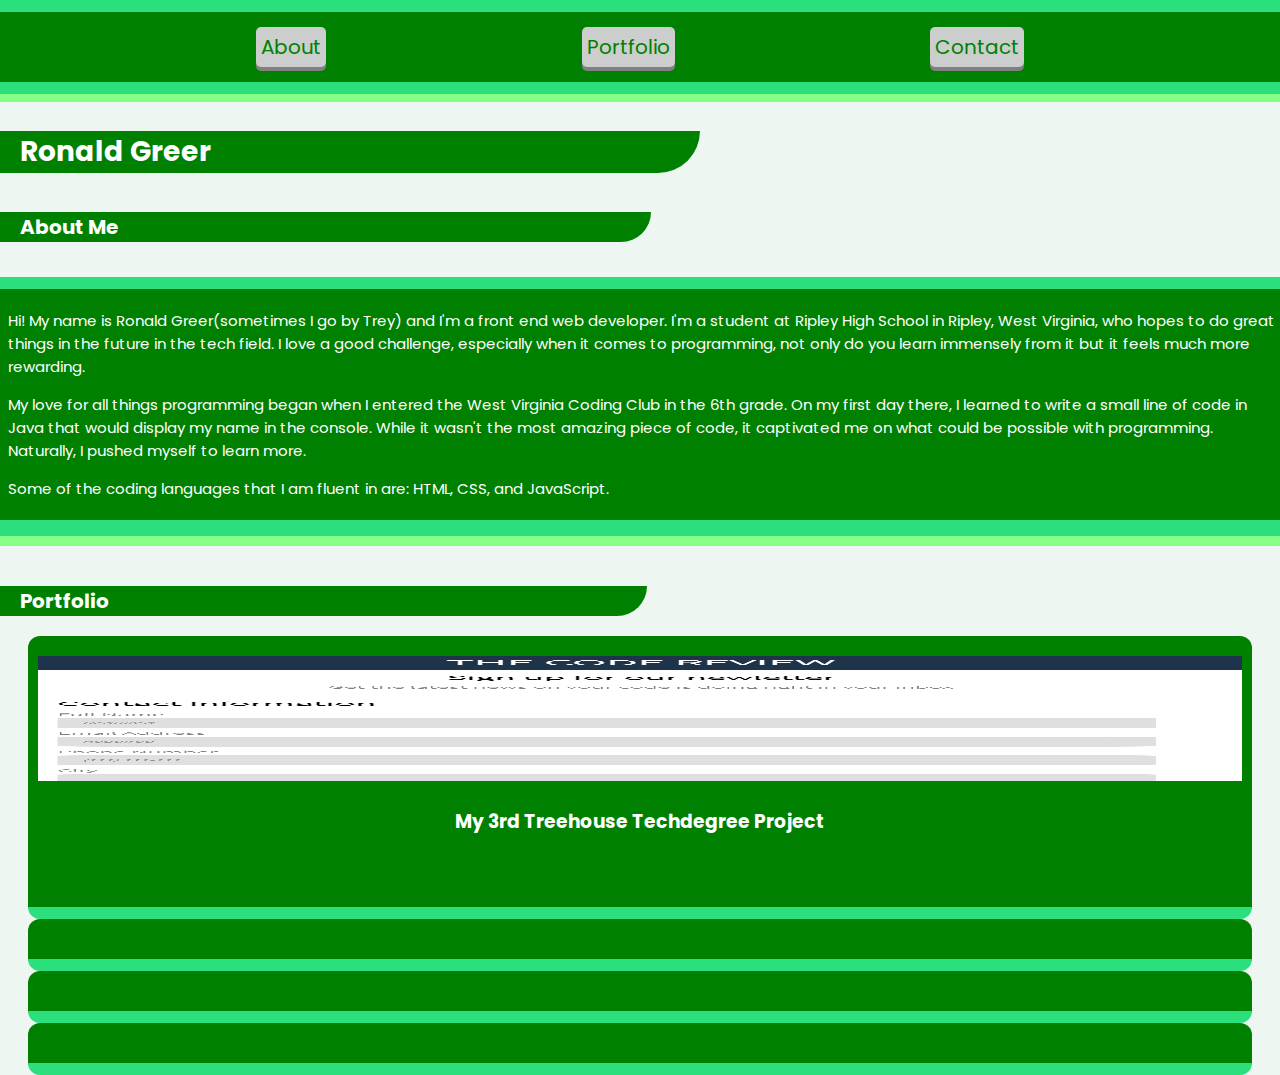
==== home.html @ cd3904c2 "fix" ====
<!DOCTYPE html>
<html>
  <head>
    <meta charset="utf-8">
    <meta name="viewport" content="width=device-width">
    <title>Portfolio</title>
    <link href="homecss.css" rel="stylesheet" type="text/css" />
    <link rel="preconnect" href="https://fonts.googleapis.com">
    <link rel="preconnect" href="https://fonts.gstatic.com" crossorigin>
    <link href="https://fonts.googleapis.com/css2?family=Nunito:wght@300&family=Poppins&display=swap" rel="stylesheet">
  </head>
  <body>

    <nav>
        <a class="navlink" href="#about">About</a>
        <a class="navlink" href="#portfolio">Portfolio</a>
        <a class="navlink" href="#contact">Contact</a>
    </nav>
    <hr class="navhr">

    <section id="about">
        <div class="stylewrapper">
        <h1 id="myname">Ronald Greer</h1>
        <div class="colorblock"></div>
        </div>
       <div class="abouttext">
        <div class="stylewrapper">
        <h3 id="abouthead">About Me</h3>
        <div class="colorblock"></div>
        </div>
        <div class="maintextcontent">
        <p id="aboutintrocontent">Hi! My name is Ronald Greer(sometimes I go by Trey) and I'm a front end web developer. I'm a student at Ripley High School in Ripley, West Virginia, who hopes to do great things in the future in the tech field. I love a good challenge, especially when it comes to programming, not only do you learn immensely from it but it feels much more rewarding.</p>
        <p id="aboutbegancontent">My love for all things programming began when I entered the West Virginia Coding Club in the 6th grade. On my first day there, I learned to write a small line of code in Java that would display my name in the console. While it wasn't the most amazing piece of code, it captivated me on what could be possible with programming. Naturally, I pushed myself to learn more.</p>
        <p id="aboutlangcontent">Some of the coding languages that I am fluent in are: HTML, CSS, and JavaScript.</p>
        </div>
       </div>
    </section>
    <hr class="abouthr">

    <section id="portfolio">
        <div class="stylewrapper">
        <h3 id="portfoliohead">Portfolio</h3>
        <div class="colorblock"></div>
        </div>
        <!--3 6 7 8  href="#about"-->
        <div class="portfoliocard" href="">
            <img class="portfolioimage" src="portfolioimages/Screen Shot 2021-12-30 at 3.51.02 PM.png">
            <h3 class="portfoliohead">My 3rd Treehouse Techdegree Project</h3>
            <p class="portfolioparagraph"></p>
        </div>

        <div class="portfoliocard" href=""></div>
        <div class="portfoliocard" href=""></div>
        <div class="portfoliocard" href=""></div>
    </section>

    <section id="contact">
        <!--links to social and info on how to contact-->
    </section>

    <!--back to top implement javascript to pop up if scrolls down?-->

    <script src="home.js"></script>
  </body>

</html>
---- homecss.css ----
body {
    margin: 0;
    background-color: #edf6f1;
    font-family: 'Poppins', sans-serif;
    display: grid;
    grid-template-areas: 
    "navsec"
    "navhr"
    "aboutsec"
    "abouthr"
    "portfoliosec"
    "contactsec";
}

/*nav*/

/*switch dark and light*/

nav {
    grid-area: navsec;
    background-color: green;
    display: flex;
    justify-content: space-evenly;
    padding-top: 15px;
    padding-bottom: 15px;
    border-bottom: solid 12px #2BDF7D;
    border-top: solid 12px #2BDF7D;
    margin-bottom: 0px;
}

.navlink {
    font-size: 20px;
    text-decoration: none;
    color: green;
    background-color: #cbcecc;
    padding: 5px;
    border-radius: 5px;
    box-shadow: 0 4px 0 grey;
    
}

.navlink:active {
    padding-top: 6px;
    padding-bottom: 4px;
    box-shadow: none;
}

.navhr {
    grid-area: navhr;
    height: 8px;
    width: 100%;
    border-width: 0;
    background-color: #86ff87;
    margin-top: 0px;
    margin-bottom: 10px;
}

/*about*/

#about {
    grid-area: aboutsec;
    border-bottom: solid 16px #2BDF7D;
}

.stylewrapper {
    display: grid;
    grid-template-areas: 
    "name block";
}

#myname {
    grid-area: name;
    padding-left: 20px;
    padding-right: 8px;
    background-color: green;
    color: #fff;
    font-size: 28px;
    border-bottom-right-radius: 45px;
}

.colorblock {
    grid-area: block;
    background-color: #edf6f1;
    padding-left: 100px;
}

#abouthead {
    grid-area: name;
    padding-left: 20px;
    padding-right: 4px;
    background-color: green;
    color: #fff;
    font-size: 20px;
    border-bottom-right-radius: 45px;
}

.maintextcontent {
    border-top: solid 12px #2BDF7D;
    background-color: green;
    margin-top: 15px;
    padding-left: 3px;
    padding-top: 5px;
    padding-right: 3px;
    padding-bottom: 5px;
}

#aboutintrocontent {
    text-align: left;
    color: #fff;
    font-size: 15px;
    margin-left: 5px;
}

#aboutbegancontent {
    text-align: left;
    color: #fff;
    font-size: 15px;
    margin-left: 5px;
}

#aboutlangcontent {
    text-align: left;
    color: #fff;
    font-size: 15px;
    margin-left: 5px;
}

.abouthr {
    grid-area: abouthr;
    height: 10px;
    width: 100%;
    border-width: 0;
    background-color: #86ff87;
    margin-top: 0px;
    margin-bottom: 20px;
}
/*portfolio*/

#portfolio {
    grid-area: portfoliosec;
}

#portfoliohead {
    grid-area: name;
    padding-left: 20px;
    padding-right: 4px;
    background-color: green;
    color: #fff;
    font-size: 20px;
    border-bottom-right-radius: 45px;
}

.portfoliocard {
    display: flex;
    justify-content: center;
    flex-direction: column;
    text-align: center;
    margin-left: 28px;
    margin-right: 28px;
    padding-left: 10px;
    padding-top: 20px;
    padding-right: 10px;
    padding-bottom: 20px;
    background-color: green;
    border-bottom: solid 12px #2BDF7D;
    border-radius: 12px;
}


.portfolioimage {
    height: 125px;
    width: 130;
    margin-bottom: 8px;
}

.portfoliohead{
    color: #fff;
}

.portfolioparagraph{
    color: #fff;
}

/*contact*/

#contact {
    grid-area: contactsec;
}
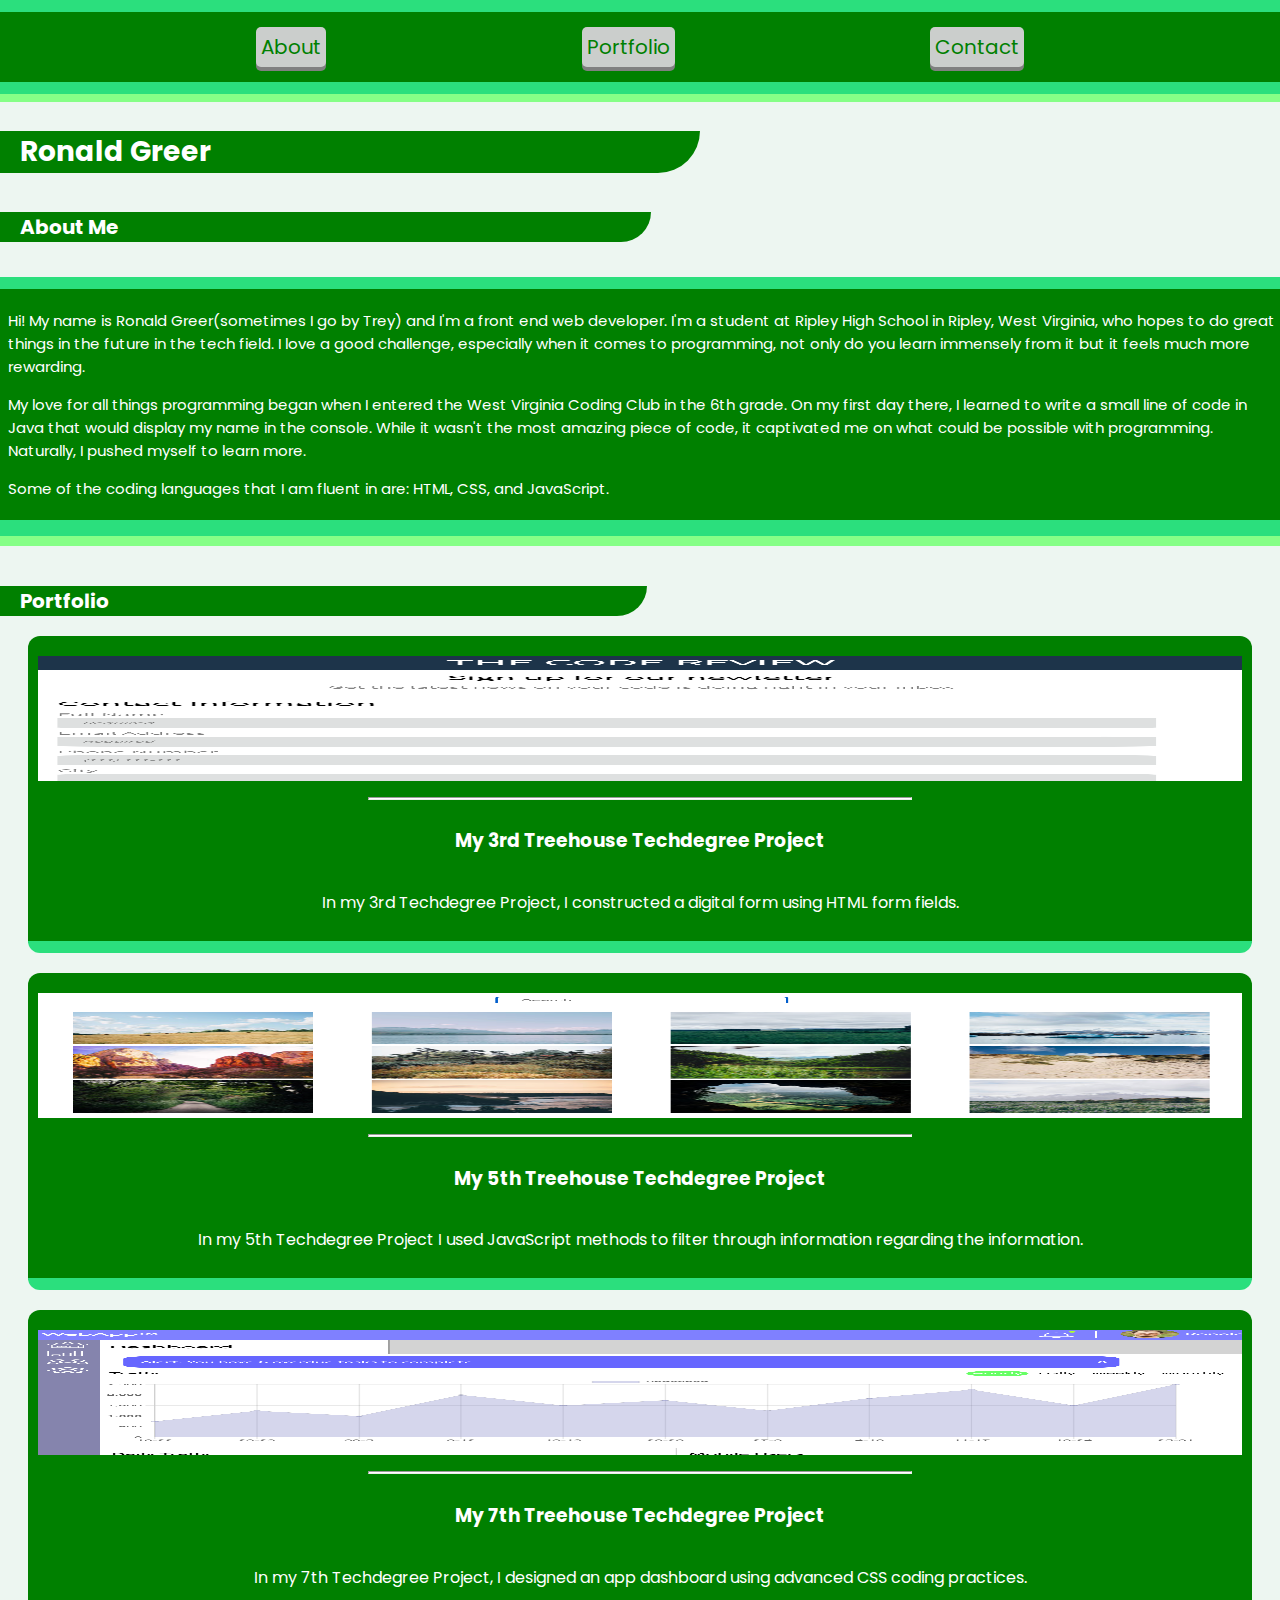
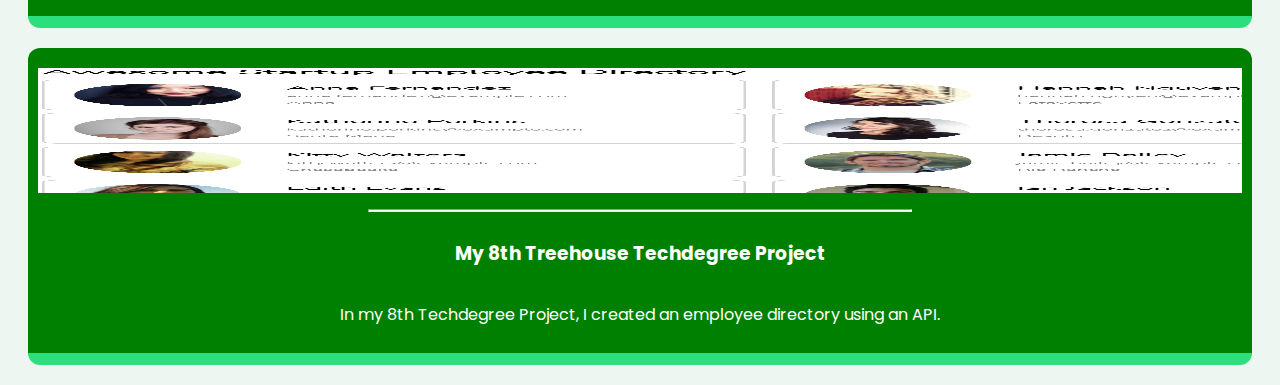
==== commit ff72b4d3: "cards almost finished" ====
--- a/home.html
+++ b/home.html
@@ -38,20 +38,40 @@
     <hr class="abouthr">
 
     <section id="portfolio">
+
         <div class="stylewrapper">
         <h3 id="portfoliohead">Portfolio</h3>
         <div class="colorblock"></div>
         </div>
+
         <!--3 6 7 8  href="#about"-->
         <div class="portfoliocard" href="">
             <img class="portfolioimage" src="portfolioimages/Screen Shot 2021-12-30 at 3.51.02 PM.png">
+            <hr class="phr">
             <h3 class="portfoliohead">My 3rd Treehouse Techdegree Project</h3>
-            <p class="portfolioparagraph"></p>
+            <p class="portfolioparagraph">In my 3rd Techdegree Project, I constructed a digital form using HTML form fields.</p>
         </div>
 
-        <div class="portfoliocard" href=""></div>
-        <div class="portfoliocard" href=""></div>
-        <div class="portfoliocard" href=""></div>
+        <div class="portfoliocard" href="">
+          <img class="portfolioimage" src="portfolioimages/Screen Shot 2021-12-30 at 3.53.37 PM.png">
+          <hr class="phr">
+          <h3 class="portfoliohead">My 5th Treehouse Techdegree Project</h3>
+          <p class="portfolioparagraph">In my 5th Techdegree Project I used JavaScript methods to filter through information regarding the information.</p>
+        </div>
+
+        <div class="portfoliocard" href="">
+          <img class="portfolioimage" src="portfolioimages/Screen Shot 2021-12-30 at 3.55.16 PM.png">
+          <hr class="phr">
+          <h3 class="portfoliohead">My 7th Treehouse Techdegree Project</h3>
+          <p class="portfolioparagraph">In my 7th Techdegree Project, I designed an app dashboard using advanced CSS coding practices.</p>
+        </div>
+
+        <div class="portfoliocard" href="">
+          <img class="portfolioimage" src="portfolioimages/Screen Shot 2021-12-30 at 3.56.10 PM.png">
+          <hr class="phr">
+          <h3 class="portfoliohead">My 8th Treehouse Techdegree Project</h3>
+          <p class="portfolioparagraph">In my 8th Techdegree Project, I created an employee directory using an API.</p>
+        </div>
     </section>
 
     <section id="contact">
--- a/homecss.css
+++ b/homecss.css
@@ -157,20 +157,26 @@
     text-align: center;
     margin-left: 28px;
     margin-right: 28px;
+    margin-bottom: 20px;
     padding-left: 10px;
     padding-top: 20px;
     padding-right: 10px;
-    padding-bottom: 20px;
+    padding-bottom: 10px;
     background-color: green;
     border-bottom: solid 12px #2BDF7D;
     border-radius: 12px;
 }
 
-
 .portfolioimage {
     height: 125px;
     width: 130;
     margin-bottom: 8px;
+}
+
+.phr {
+    height: 1px;
+    width: 45%;
+    background-color: #fff;
 }
 
 .portfoliohead{
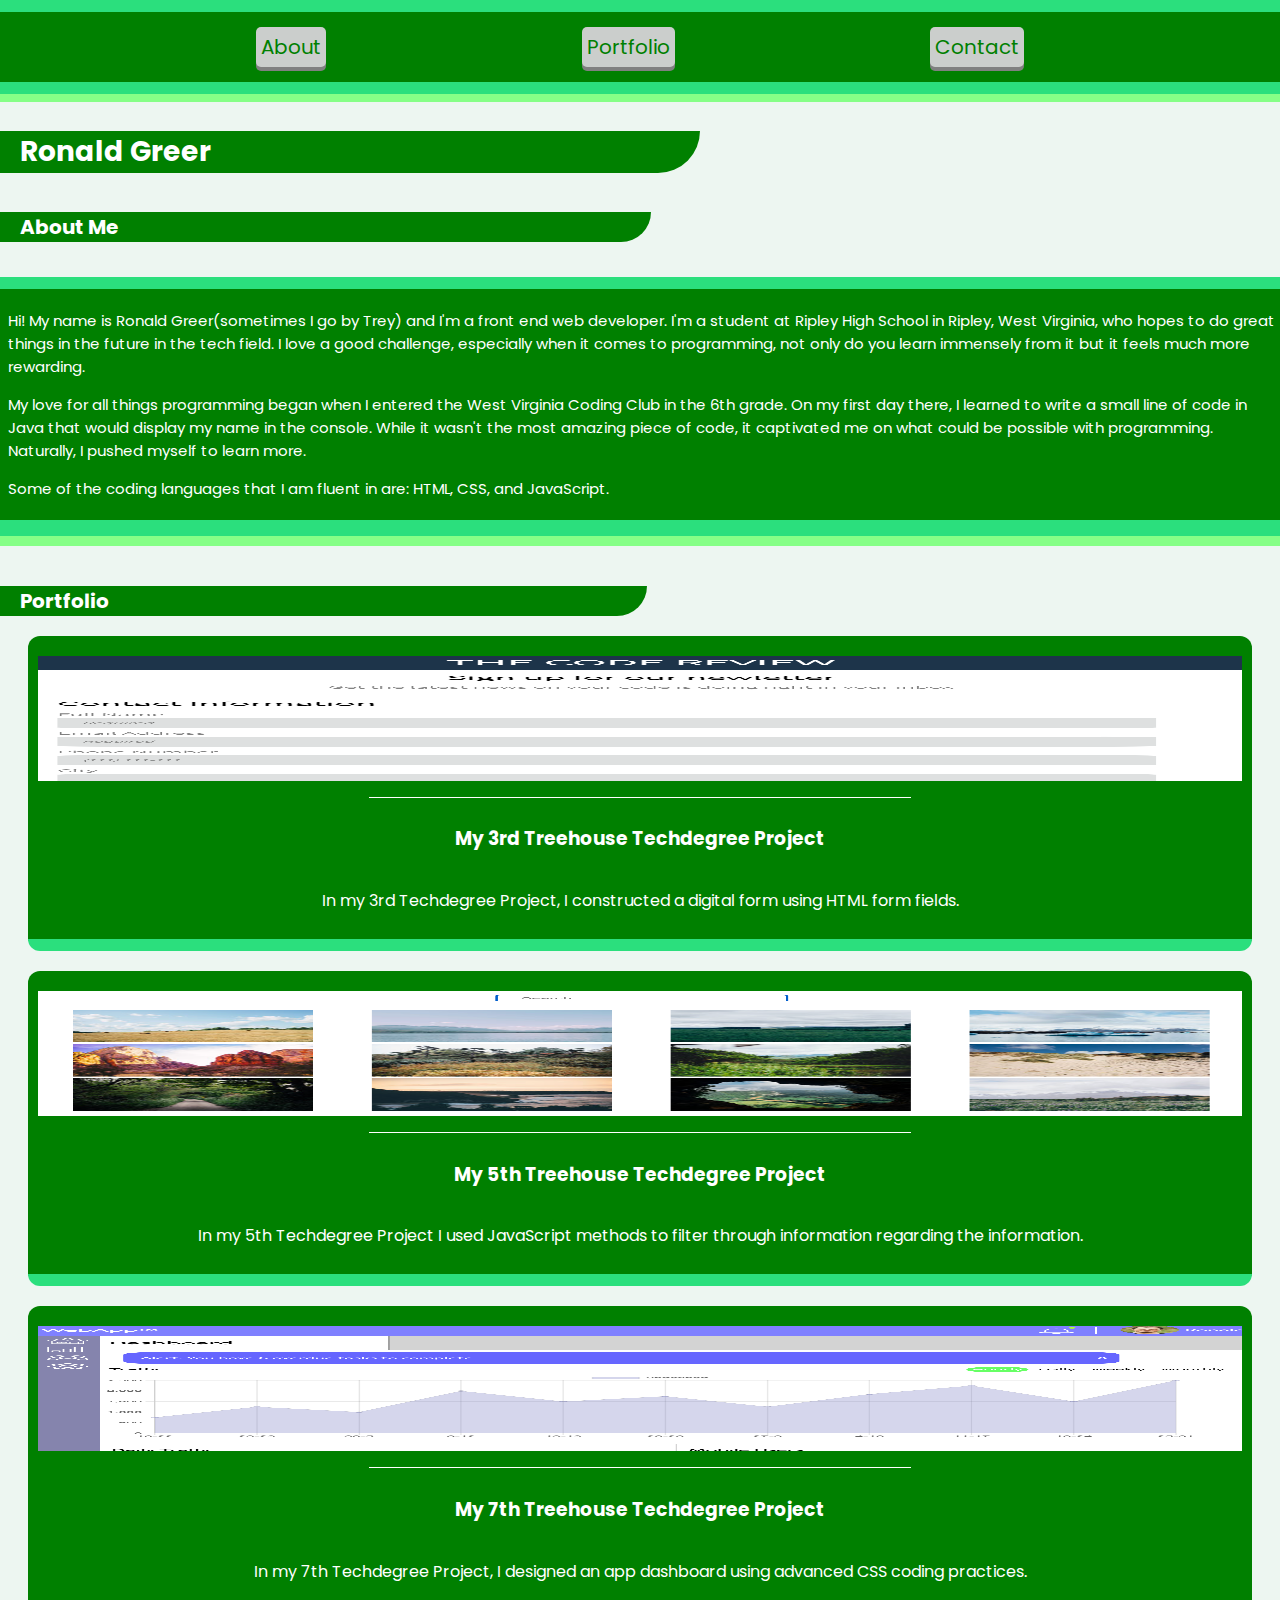
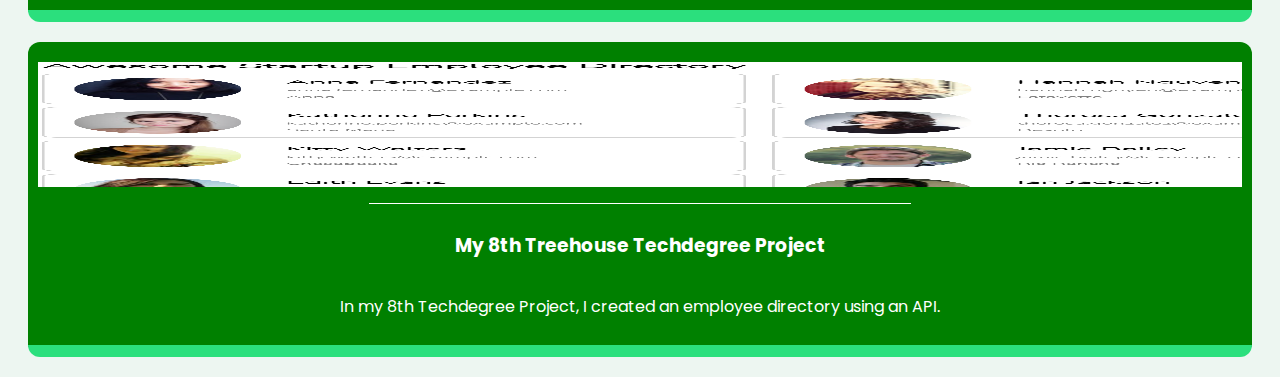
==== commit 50ff5783: "edits" ====
--- a/home.html
+++ b/home.html
@@ -45,12 +45,12 @@
         </div>
 
         <!--3 6 7 8  href="#about"-->
-        <div class="portfoliocard" href="">
+        <a class="portfoliocard" href="">
             <img class="portfolioimage" src="portfolioimages/Screen Shot 2021-12-30 at 3.51.02 PM.png">
             <hr class="phr">
             <h3 class="portfoliohead">My 3rd Treehouse Techdegree Project</h3>
             <p class="portfolioparagraph">In my 3rd Techdegree Project, I constructed a digital form using HTML form fields.</p>
-        </div>
+        </a>
 
         <div class="portfoliocard" href="">
           <img class="portfolioimage" src="portfolioimages/Screen Shot 2021-12-30 at 3.53.37 PM.png">
--- a/homecss.css
+++ b/homecss.css
@@ -154,6 +154,7 @@
     display: flex;
     justify-content: center;
     flex-direction: column;
+    text-decoration: none;
     text-align: center;
     margin-left: 28px;
     margin-right: 28px;
@@ -177,6 +178,7 @@
     height: 1px;
     width: 45%;
     background-color: #fff;
+    border: none;
 }
 
 .portfoliohead{
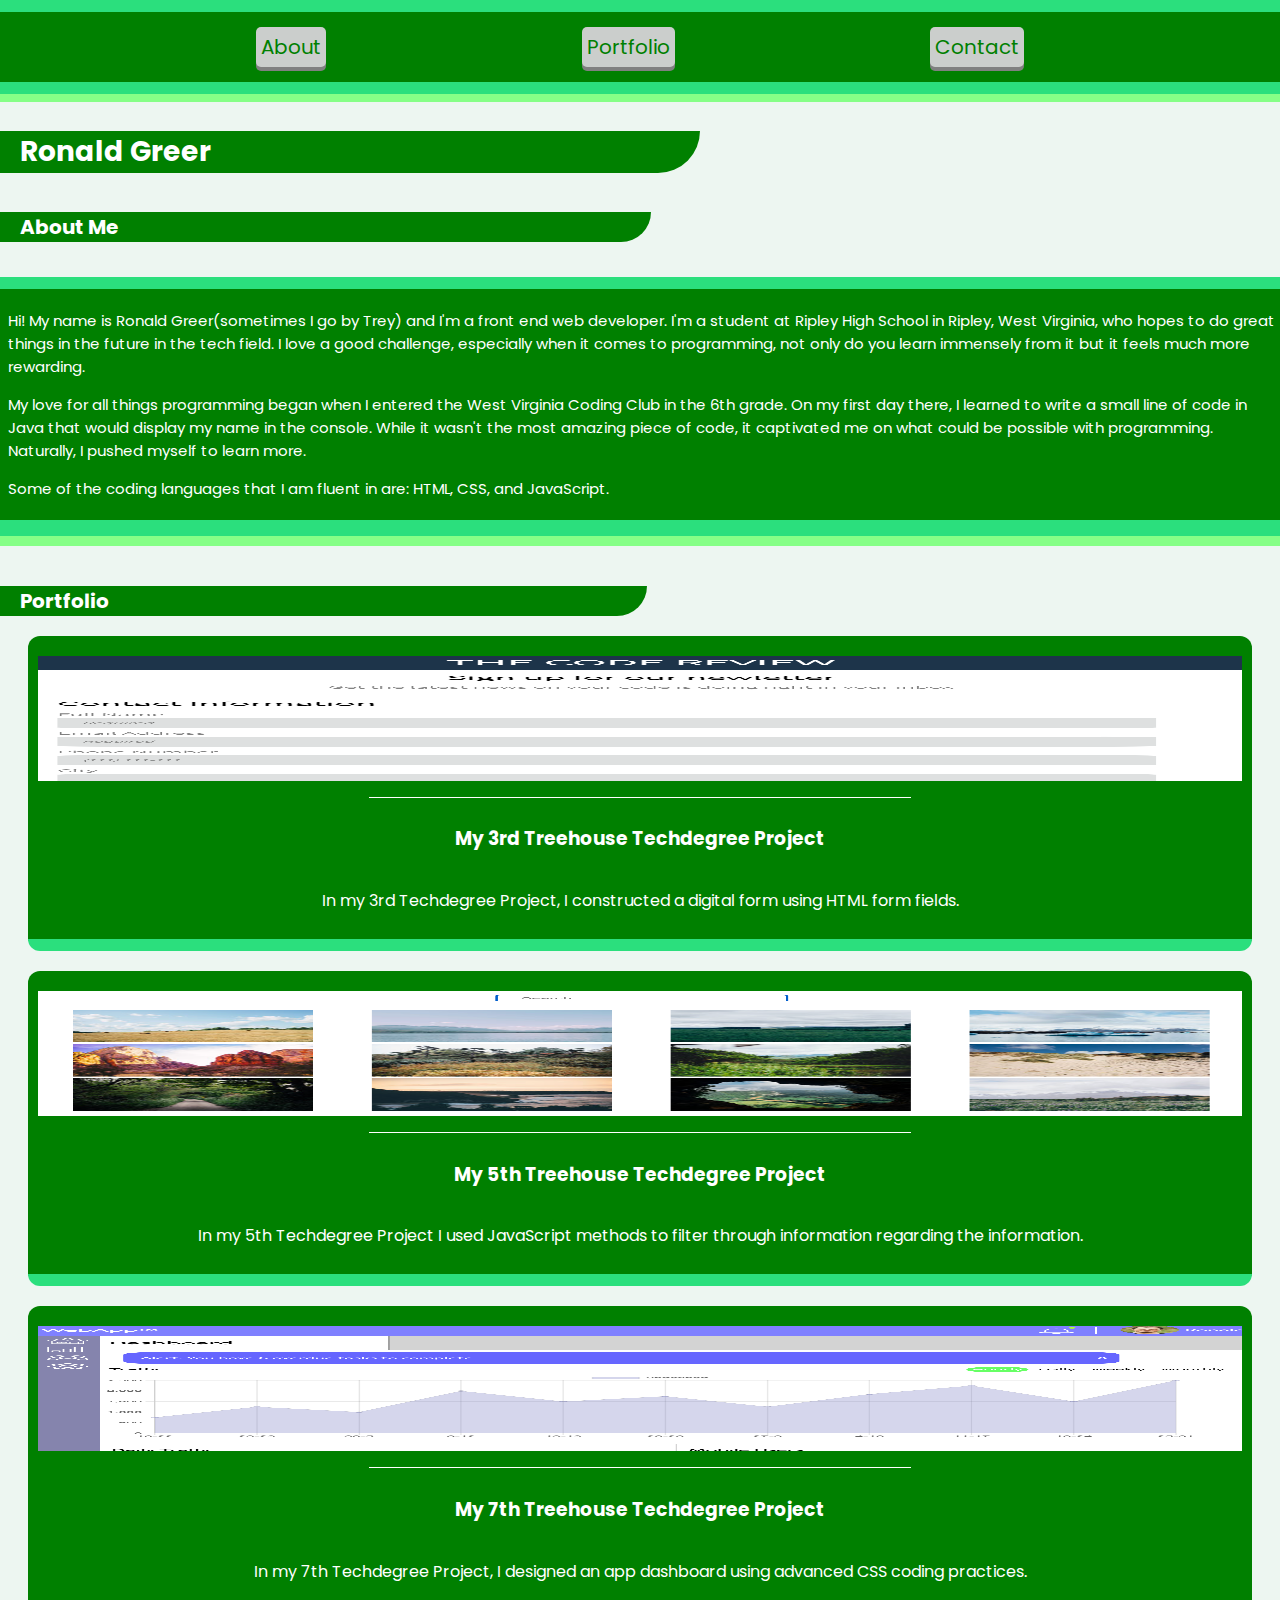
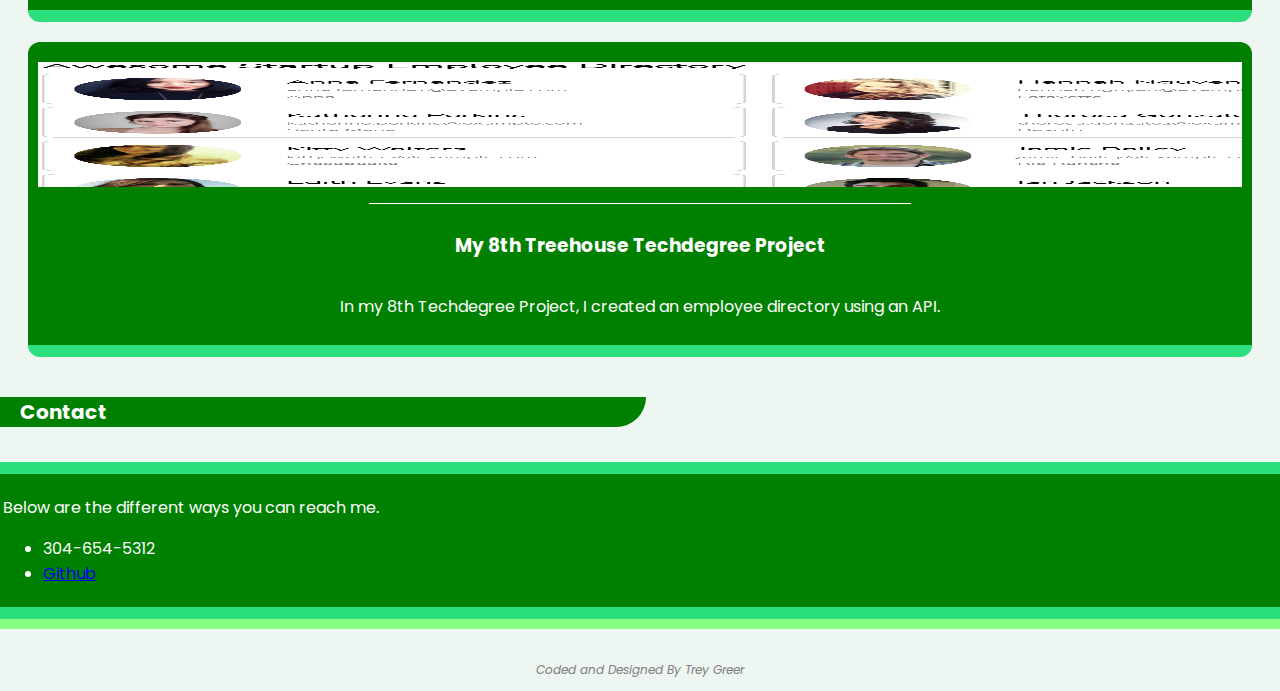
==== commit a7004434: "done with mobile" ====
--- a/home.html
+++ b/home.html
@@ -45,38 +45,53 @@
         </div>
 
         <!--3 6 7 8  href="#about"-->
-        <a class="portfoliocard" href="">
+        <a class="portfoliocard" href="file:///Users/treygreer/Desktop/Treehouse%20projects/Techdegree-project-3/index.html" target="_blank">
             <img class="portfolioimage" src="portfolioimages/Screen Shot 2021-12-30 at 3.51.02 PM.png">
             <hr class="phr">
             <h3 class="portfoliohead">My 3rd Treehouse Techdegree Project</h3>
             <p class="portfolioparagraph">In my 3rd Techdegree Project, I constructed a digital form using HTML form fields.</p>
         </a>
 
-        <div class="portfoliocard" href="">
+        <a class="portfoliocard" href="file:///Users/treygreer/Desktop/Treehouse%20projects/Techdegree-Project-5/index.html" target="_blank">
           <img class="portfolioimage" src="portfolioimages/Screen Shot 2021-12-30 at 3.53.37 PM.png">
           <hr class="phr">
           <h3 class="portfoliohead">My 5th Treehouse Techdegree Project</h3>
           <p class="portfolioparagraph">In my 5th Techdegree Project I used JavaScript methods to filter through information regarding the information.</p>
-        </div>
+        </a>
 
-        <div class="portfoliocard" href="">
+        <a class="portfoliocard" href="file:///Users/treygreer/Desktop/Treehouse%20projects/Techdegree-project-7-latest/index.html#settings" target="_blank">
           <img class="portfolioimage" src="portfolioimages/Screen Shot 2021-12-30 at 3.55.16 PM.png">
           <hr class="phr">
           <h3 class="portfoliohead">My 7th Treehouse Techdegree Project</h3>
           <p class="portfolioparagraph">In my 7th Techdegree Project, I designed an app dashboard using advanced CSS coding practices.</p>
-        </div>
+        </a>
 
-        <div class="portfoliocard" href="">
+        <a class="portfoliocard" href="file:///Users/treygreer/Desktop/Treehouse%20projects/Techdegree-project-8/index.html" target="_blank">
           <img class="portfolioimage" src="portfolioimages/Screen Shot 2021-12-30 at 3.56.10 PM.png">
           <hr class="phr">
           <h3 class="portfoliohead">My 8th Treehouse Techdegree Project</h3>
           <p class="portfolioparagraph">In my 8th Techdegree Project, I created an employee directory using an API.</p>
-        </div>
+        </a>
     </section>
 
     <section id="contact">
-        <!--links to social and info on how to contact-->
+      <div class="stylewrapper">
+      <h3 id="contacthead">Contact</h3>
+      <div class="colorblock"></div>
+      </div>
+      <div class="contactparagraph">
+      <p>Below are the different ways you can reach me.</p>
+      <ul>
+        <li>304-654-5312</li>
+        <li><a href="https://github.com/RonaldGreer">Github</a></li>
+      </ul>
+      </div>
     </section>
+    <hr id="contacthr">
+
+    <footer class="footer">
+      <p><em>Coded and Designed By Trey Greer</em></p>
+    </footer>
 
     <!--back to top implement javascript to pop up if scrolls down?-->
 
--- a/homecss.css
+++ b/homecss.css
@@ -9,7 +9,8 @@
     "aboutsec"
     "abouthr"
     "portfoliosec"
-    "contactsec";
+    "contactsec"
+    "contacthr";
 }
 
 /*nav*/
@@ -194,3 +195,41 @@
 #contact {
     grid-area: contactsec;
 }
+
+#contacthead {
+    padding-left: 20px;
+    padding-right: 4px;
+    background-color: green;
+    color: #fff;
+    font-size: 20px;
+    border-bottom-right-radius: 45px;
+}
+
+.contactparagraph {
+    border-top: solid 12px #2BDF7D;
+    border-bottom: solid 12px #2BDF7D;
+    background-color: green;
+    color: #fff;
+    margin-top: 15px;
+    padding-left: 3px;
+    padding-top: 5px;
+    padding-right: 3px;
+    padding-bottom: 5px;
+}
+
+#contacthr {
+    grid-area: contacthr;
+    height: 10px;
+    width: 100%;
+    border-width: 0;
+    background-color: #86ff87;
+    margin-top: 0px;
+    margin-bottom: 20px;
+}
+
+.footer {
+    display: flex;
+    justify-content: center;
+    color: grey;
+    font-size: 12px;
+}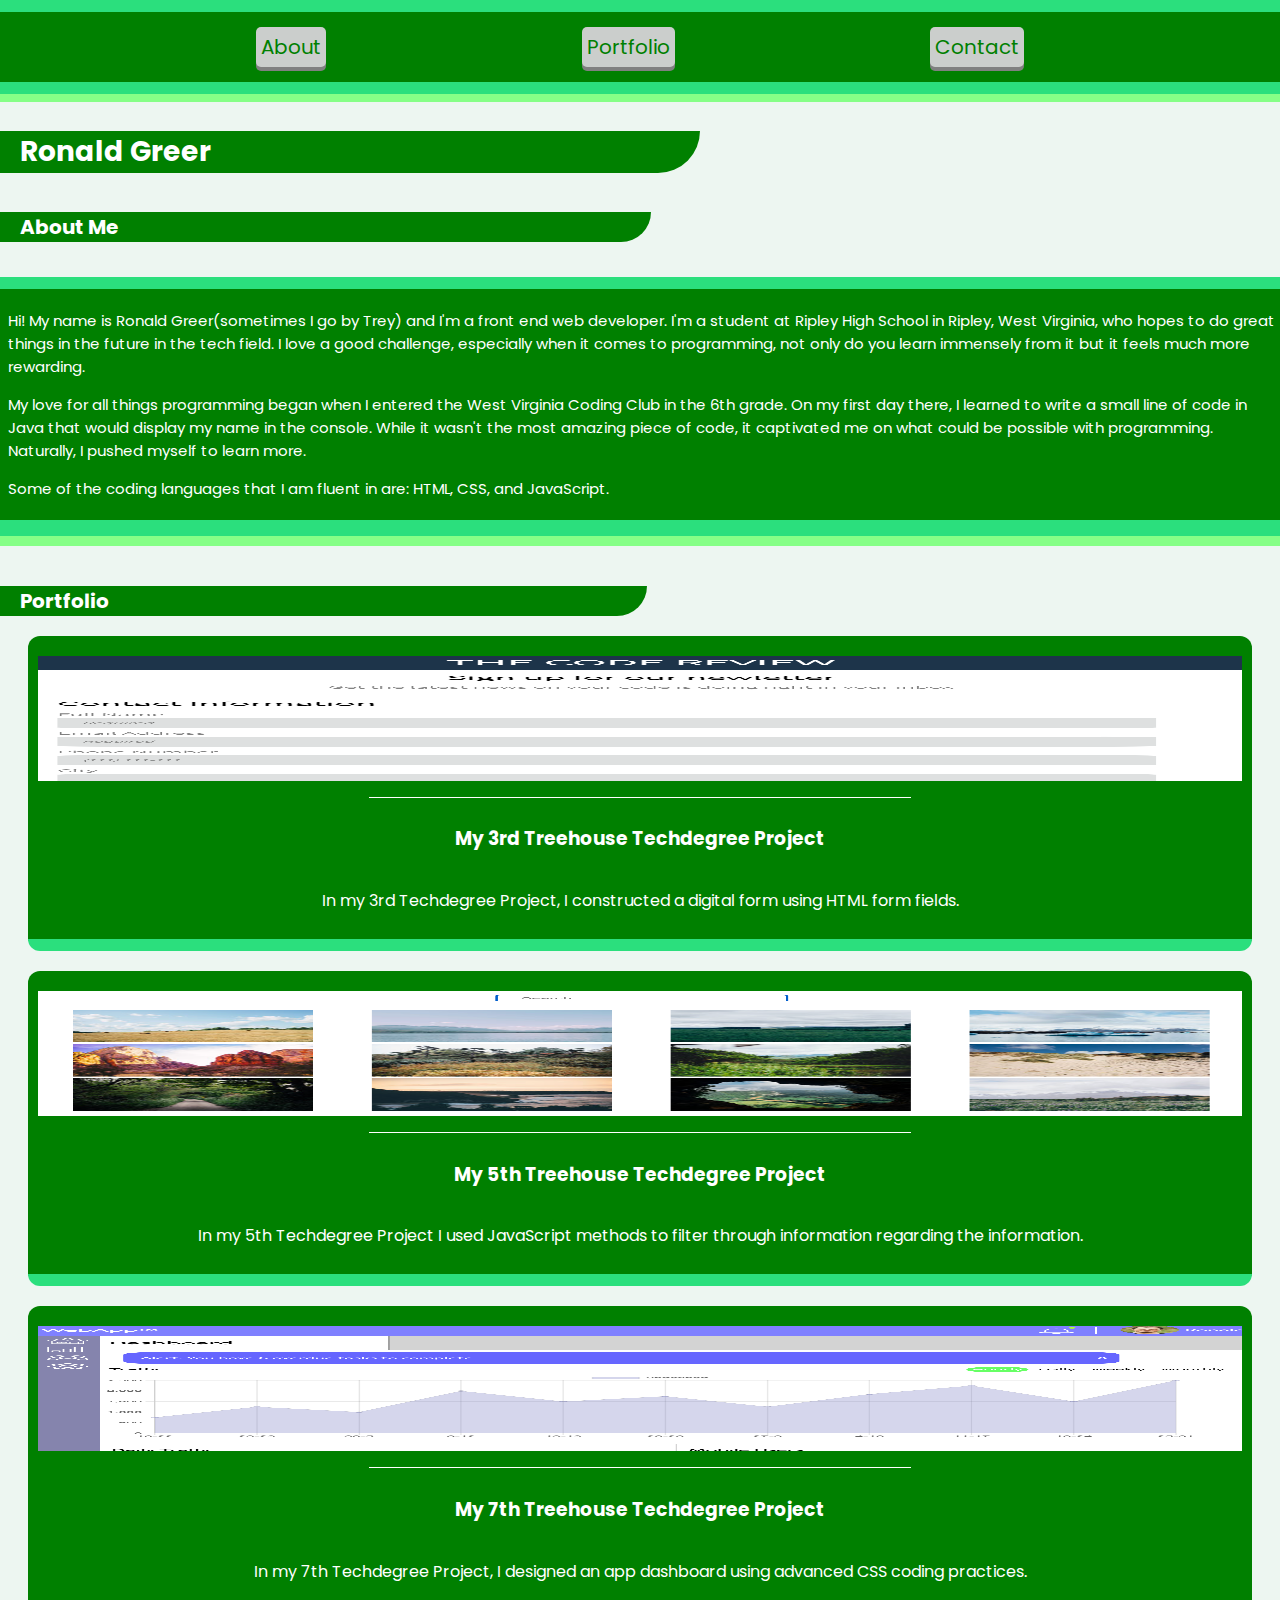
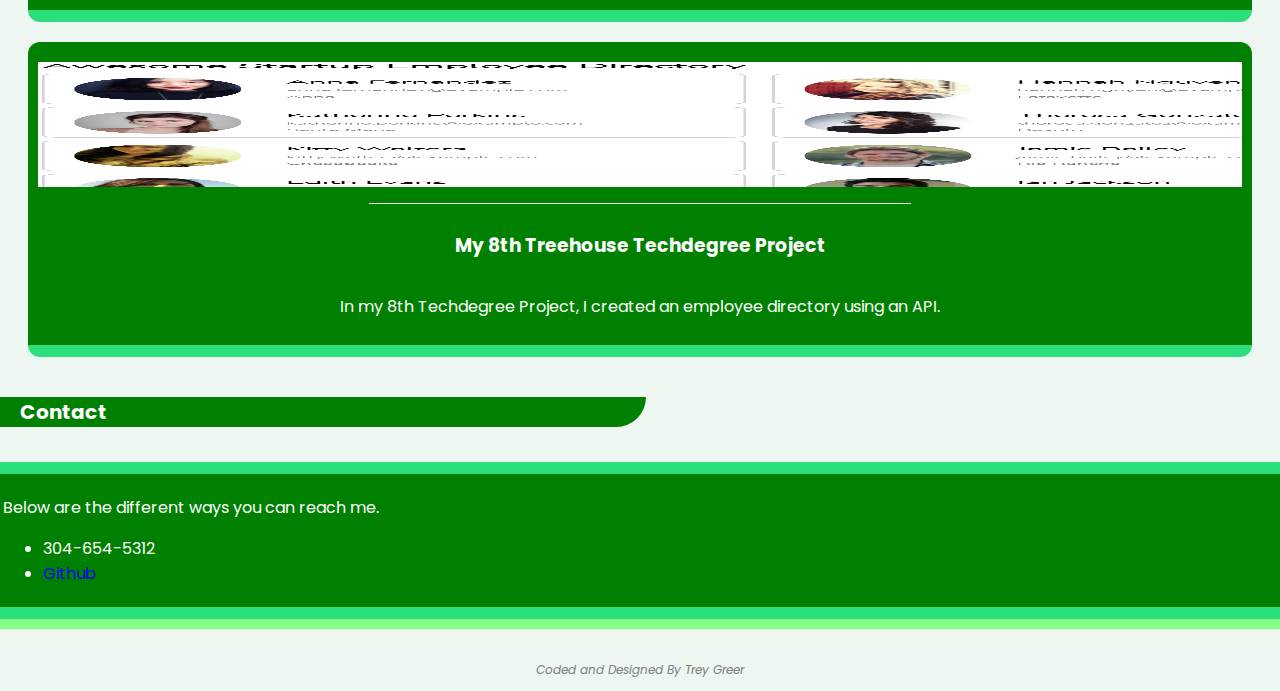
==== commit 98569c71: "touch up" ====
--- a/home.html
+++ b/home.html
@@ -83,7 +83,7 @@
       <p>Below are the different ways you can reach me.</p>
       <ul>
         <li>304-654-5312</li>
-        <li><a href="https://github.com/RonaldGreer">Github</a></li>
+        <li><a id="lasta" href="https://github.com/RonaldGreer">Github</a></li>
       </ul>
       </div>
     </section>
--- a/homecss.css
+++ b/homecss.css
@@ -232,4 +232,8 @@
     justify-content: center;
     color: grey;
     font-size: 12px;
+}
+
+#lasta {
+    text-decoration: none;
 }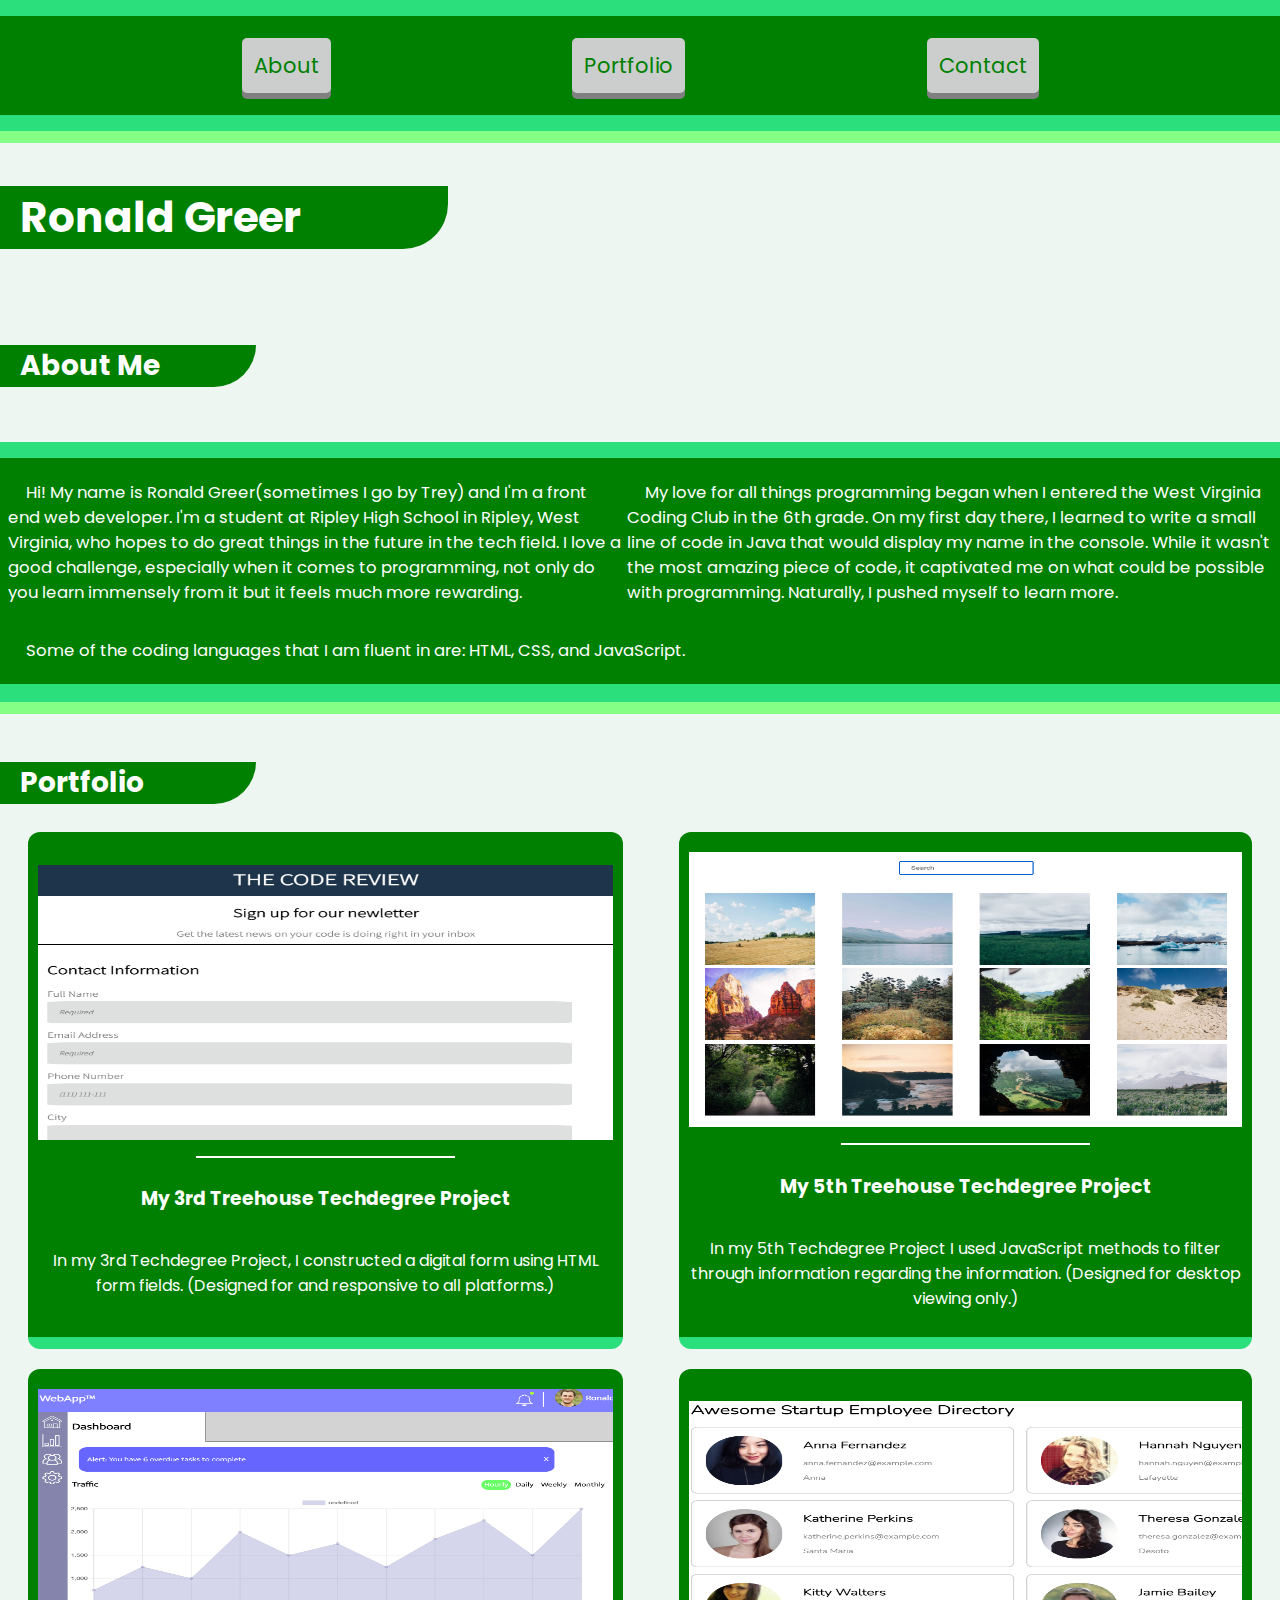
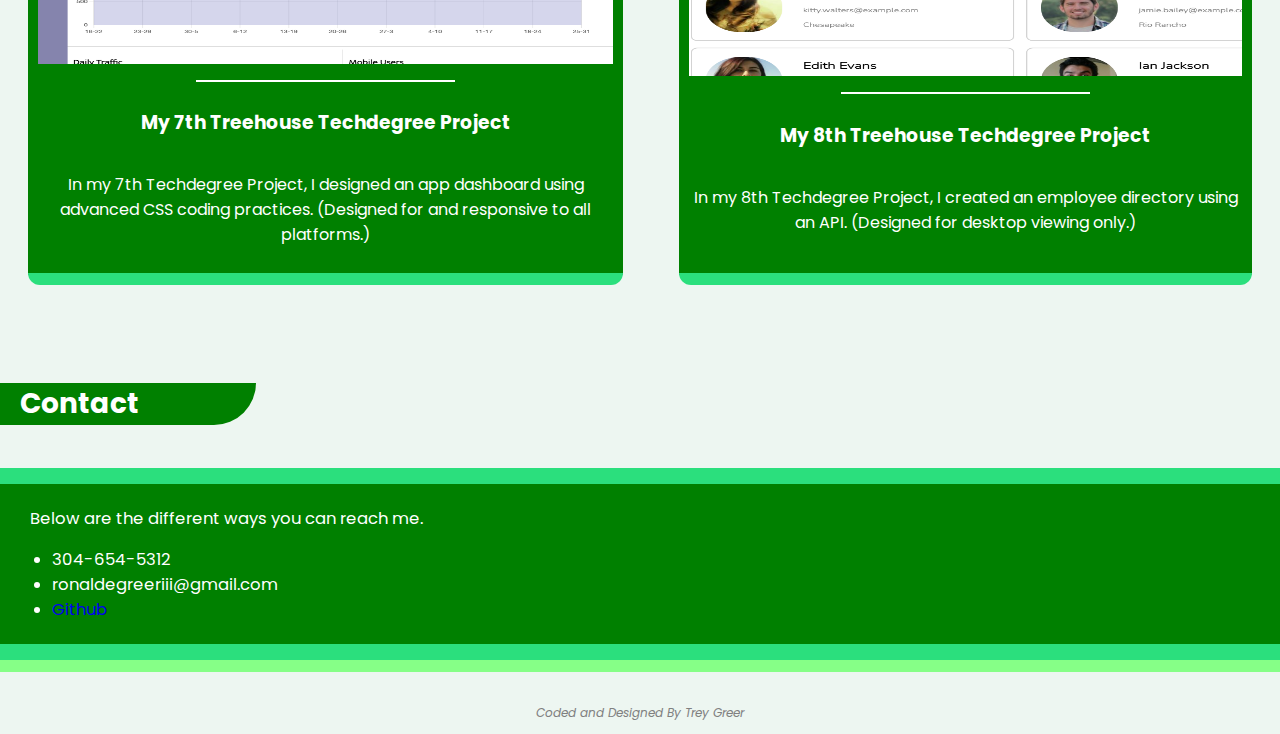
==== commit 86f6e991: "just about done" ====
--- a/home.html
+++ b/home.html
@@ -11,7 +11,7 @@
   </head>
   <body>
 
-    <nav>
+    <nav id="top">
         <a class="navlink" href="#about">About</a>
         <a class="navlink" href="#portfolio">Portfolio</a>
         <a class="navlink" href="#contact">Contact</a>
@@ -24,13 +24,15 @@
         <div class="colorblock"></div>
         </div>
        <div class="abouttext">
-        <div class="stylewrapper">
+        <div id="newblock" class="stylewrapper">
         <h3 id="abouthead">About Me</h3>
         <div class="colorblock"></div>
         </div>
         <div class="maintextcontent">
+        <div class="bigps">
         <p id="aboutintrocontent">Hi! My name is Ronald Greer(sometimes I go by Trey) and I'm a front end web developer. I'm a student at Ripley High School in Ripley, West Virginia, who hopes to do great things in the future in the tech field. I love a good challenge, especially when it comes to programming, not only do you learn immensely from it but it feels much more rewarding.</p>
         <p id="aboutbegancontent">My love for all things programming began when I entered the West Virginia Coding Club in the 6th grade. On my first day there, I learned to write a small line of code in Java that would display my name in the console. While it wasn't the most amazing piece of code, it captivated me on what could be possible with programming. Naturally, I pushed myself to learn more.</p>
+        </div>
         <p id="aboutlangcontent">Some of the coding languages that I am fluent in are: HTML, CSS, and JavaScript.</p>
         </div>
        </div>
@@ -39,50 +41,52 @@
 
     <section id="portfolio">
 
-        <div class="stylewrapper">
+        <div id="newblock" class="stylewrapper">
         <h3 id="portfoliohead">Portfolio</h3>
         <div class="colorblock"></div>
         </div>
 
-        <!--3 6 7 8  href="#about"-->
-        <a class="portfoliocard" href="file:///Users/treygreer/Desktop/Treehouse%20projects/Techdegree-project-3/index.html" target="_blank">
+        <div class="cardgrid">
+        <a id= "third" class="portfoliocard" href="file:///Users/treygreer/Desktop/Treehouse%20projects/Techdegree-project-3/index.html" target="_blank">
             <img class="portfolioimage" src="portfolioimages/Screen Shot 2021-12-30 at 3.51.02 PM.png">
             <hr class="phr">
             <h3 class="portfoliohead">My 3rd Treehouse Techdegree Project</h3>
-            <p class="portfolioparagraph">In my 3rd Techdegree Project, I constructed a digital form using HTML form fields.</p>
+            <p class="portfolioparagraph">In my 3rd Techdegree Project, I constructed a digital form using HTML form fields. (Designed for and responsive to all platforms.)</p>
         </a>
 
-        <a class="portfoliocard" href="file:///Users/treygreer/Desktop/Treehouse%20projects/Techdegree-Project-5/index.html" target="_blank">
+        <a id="fifth" class="portfoliocard" href="file:///Users/treygreer/Desktop/Treehouse%20projects/Techdegree-Project-5/index.html" target="_blank">
           <img class="portfolioimage" src="portfolioimages/Screen Shot 2021-12-30 at 3.53.37 PM.png">
           <hr class="phr">
           <h3 class="portfoliohead">My 5th Treehouse Techdegree Project</h3>
-          <p class="portfolioparagraph">In my 5th Techdegree Project I used JavaScript methods to filter through information regarding the information.</p>
+          <p class="portfolioparagraph">In my 5th Techdegree Project I used JavaScript methods to filter through information regarding the information. (Designed for desktop viewing only.)</p>
         </a>
 
-        <a class="portfoliocard" href="file:///Users/treygreer/Desktop/Treehouse%20projects/Techdegree-project-7-latest/index.html#settings" target="_blank">
+        <a id="seventh" class="portfoliocard" href="file:///Users/treygreer/Desktop/Treehouse%20projects/Techdegree-project-7-latest/index.html#settings" target="_blank">
           <img class="portfolioimage" src="portfolioimages/Screen Shot 2021-12-30 at 3.55.16 PM.png">
           <hr class="phr">
           <h3 class="portfoliohead">My 7th Treehouse Techdegree Project</h3>
-          <p class="portfolioparagraph">In my 7th Techdegree Project, I designed an app dashboard using advanced CSS coding practices.</p>
+          <p class="portfolioparagraph">In my 7th Techdegree Project, I designed an app dashboard using advanced CSS coding practices. (Designed for and responsive to all platforms.)</p>
         </a>
 
-        <a class="portfoliocard" href="file:///Users/treygreer/Desktop/Treehouse%20projects/Techdegree-project-8/index.html" target="_blank">
+        <a id="eighth" class="portfoliocard" href="file:///Users/treygreer/Desktop/Treehouse%20projects/Techdegree-project-8/index.html" target="_blank">
           <img class="portfolioimage" src="portfolioimages/Screen Shot 2021-12-30 at 3.56.10 PM.png">
           <hr class="phr">
           <h3 class="portfoliohead">My 8th Treehouse Techdegree Project</h3>
-          <p class="portfolioparagraph">In my 8th Techdegree Project, I created an employee directory using an API.</p>
+          <p class="portfolioparagraph">In my 8th Techdegree Project, I created an employee directory using an API. (Designed for desktop viewing only.)</p>
         </a>
+      </div>
     </section>
 
     <section id="contact">
-      <div class="stylewrapper">
+      <div id="newblock" class="stylewrapper">
       <h3 id="contacthead">Contact</h3>
       <div class="colorblock"></div>
       </div>
       <div class="contactparagraph">
-      <p>Below are the different ways you can reach me.</p>
+      <p class="contactpara">Below are the different ways you can reach me.</p>
       <ul>
         <li>304-654-5312</li>
+        <li>ronaldegreeriii@gmail.com</li>
         <li><a id="lasta" href="https://github.com/RonaldGreer">Github</a></li>
       </ul>
       </div>
@@ -93,7 +97,7 @@
       <p><em>Coded and Designed By Trey Greer</em></p>
     </footer>
 
-    <!--back to top implement javascript to pop up if scrolls down?-->
+    <a href="#top" id="backtopbutton">Back To Top</a>
 
     <script src="home.js"></script>
   </body>
--- a/homecss.css
+++ b/homecss.css
@@ -103,6 +103,7 @@
     padding-top: 5px;
     padding-right: 3px;
     padding-bottom: 5px;
+    text-indent: 18px;
 }
 
 #aboutintrocontent {
@@ -211,7 +212,7 @@
     background-color: green;
     color: #fff;
     margin-top: 15px;
-    padding-left: 3px;
+    padding-left: 12px;
     padding-top: 5px;
     padding-right: 3px;
     padding-bottom: 5px;
@@ -227,6 +228,10 @@
     margin-bottom: 20px;
 }
 
+.contactpara {
+    text-indent: 18px;
+}
+
 .footer {
     display: flex;
     justify-content: center;
@@ -236,4 +241,320 @@
 
 #lasta {
     text-decoration: none;
-}+}
+
+/*button javascript*/
+
+#backtopbutton {
+    position: fixed;
+    display: none;
+    margin-top: 42rem;
+    margin-left: 7rem;
+    background-color: lightgreen;
+    border: none;
+    color: #fff;
+    text-decoration: none;
+    border-radius: 25px;
+    padding: 6px;
+}
+
+#backtopbutton:hover {
+    background-color: lightgrey;
+}
+
+@media (min-width: 1024px) {
+    nav {
+        grid-area: navsec;
+        background-color: green;
+        display: flex;
+        justify-content: space-evenly;
+        padding-top: 22px;
+        padding-bottom: 22px;
+        border-bottom: solid 16px #2BDF7D;
+        border-top: solid 16px #2BDF7D;
+        margin-bottom: 0px;
+    }
+
+    .navlink {
+        font-size: 21px;
+        text-decoration: none;
+        color: green;
+        background-color: #cbcecc;
+        padding: 12px;
+        border-radius: 5px;
+        box-shadow: 0 6px 0 grey;
+        
+    }
+
+    .navlink:hover {
+        background-color: darkgrey;
+        color: #fff;
+        box-shadow: 0 6px 0 grey;
+    }
+    
+    .navlink:active {
+        padding-top: 9px;
+        padding-bottom: 4px;
+        box-shadow: none;
+    }
+    
+    .navhr {
+        grid-area: navhr;
+        height: 12px;
+        width: 100%;
+        border-width: 0;
+        background-color: #86ff87;
+        margin-top: 0px;
+        margin-bottom: 15px;
+    }
+
+    /*about*/
+
+    #about {
+        grid-area: aboutsec;
+        border-bottom: solid 18px #2BDF7D;
+    }
+
+    .stylewrapper {
+        display: grid;
+        grid-template-columns: 35% 65%;
+        grid-template-areas: 
+        "name block";
+    }
+
+    #myname {
+        grid-area: name;
+        padding-left: 20px;
+        padding-right: 2px;
+        background-color: green;
+        color: #fff;
+        font-size: 42px;
+        border-bottom-right-radius: 45px;
+    }
+
+    .colorblock {
+        grid-area: block;
+        background-color: #edf6f1;
+        /*padding-left: 100px;*/
+    }
+
+    #abouthead {
+        grid-area: name;
+        padding-left: 20px;
+        padding-right: 4px;
+        background-color: green;
+        color: #fff;
+        font-size: 28px;
+        border-bottom-right-radius: 45px;
+        margin-bottom: 40px;
+    }
+
+    #newblock {
+        grid-template-columns: 20% 80%;
+    }
+
+    .abouttext {
+        margin-top: 40px;
+    }
+
+    .maintextcontent {
+        border-top: solid 16px #2BDF7D;
+        background-color: green;
+        margin-top: 15px;
+        padding-left: 3px;
+        padding-top: 5px;
+        padding-right: 3px;
+        padding-bottom: 5px;
+    }
+
+    .bigps {
+        display: flex;
+        text-indent: 18px;
+    }
+
+    #aboutintrocontent {
+        text-align: left;
+        color: #fff;
+        font-size: 16.5px;
+        margin-left: 5px;
+    }
+
+    #aboutbegancontent {
+        text-align: left;
+        color: #fff;
+        font-size: 16.5px;
+        margin-left: 5px;
+    }
+
+    #aboutlangcontent {
+        text-align: left;
+        color: #fff;
+        font-size: 16.5px;
+        margin-left: 5px;
+    }
+
+    .abouthr {
+        grid-area: abouthr;
+        height: 12px;
+        width: 100%;
+        border-width: 0;
+        background-color: #86ff87;
+        margin-top: 0px;
+        margin-bottom: 20px;
+    }
+
+    /*portfolio*/
+
+   /* #portfolio {
+
+    }*/
+
+    .cardgrid {
+        display: grid;
+        grid-template-areas: 
+        "three five"
+        "seven eight";
+        grid-area: portfoliosec;
+    }
+
+    #third {
+        grid-area: three;
+    }
+
+    #fifth {
+        grid-area: five;
+    }
+
+    #seventh {
+        grid-area: seven;
+    }
+
+    #eighth {
+        grid-area: eight;
+    }
+    
+    #portfoliohead {
+        grid-area: name;
+        padding-left: 20px;
+        padding-right: 4px;
+        background-color: green;
+        color: #fff;
+        font-size: 28px;
+        border-bottom-right-radius: 45px;
+    }
+    
+    .portfoliocard {
+        display: flex;
+        justify-content: center;
+        flex-direction: column;
+        text-decoration: none;
+        text-align: center;
+        margin-left: 28px;
+        margin-right: 28px;
+        margin-bottom: 20px;
+        padding-left: 10px;
+        padding-top: 20px;
+        padding-right: 10px;
+        padding-bottom: 10px;
+        background-color: green;
+        border-bottom: solid 12px #2BDF7D;
+        border-radius: 12px;
+    }
+    
+    .portfolioimage {
+        height: 275px;
+        width: 100;
+        margin-bottom: 8px;
+    }
+    
+    .phr {
+        height: 2px;
+        width: 45%;
+        background-color: #fff;
+        border: none;
+    }
+    
+    .portfoliohead{
+        color: #fff;
+    }
+    
+    .portfolioparagraph{
+        color: #fff;
+    }
+
+    /*contact*/
+
+
+    #contact {
+        margin-top: 50px;
+        grid-area: contactsec;
+    }
+
+    #contacthead {
+        padding-left: 20px;
+        padding-right: 4px;
+        background-color: green;
+        color: #fff;
+        font-size: 28px;
+        border-bottom-right-radius: 45px;
+    }
+
+    .contactparagraph {
+        border-top: solid 16px #2BDF7D;
+        border-bottom: solid 16px #2BDF7D;
+        background-color: green;
+        color: #fff;
+        margin-top: 15px;
+        padding-left: 12px;
+        padding-top: 5px;
+        padding-right: 3px;
+        padding-bottom: 5px;
+        font-size: 16.5px;
+    }
+
+    #contacthr {
+        grid-area: contacthr;
+        height: 12px;
+        width: 100%;
+        border-width: 0;
+        background-color: #86ff87;
+        margin-top: 0px;
+        margin-bottom: 20px;
+    }
+
+    .contactpara {
+        text-indent: 18px;
+    }
+
+    .footer {
+        display: flex;
+        justify-content: center;
+        color: grey;
+        font-size: 12px;
+    }
+
+    #lasta {
+        text-decoration: none;
+    }
+
+    /*button javascript*/
+
+    #backtopbutton {
+        position: fixed;
+        display: none;
+        margin-top: 42rem;
+        margin-left: 30.5rem;
+        background-color: lightgreen;
+        border: none;
+        color: #fff;
+        text-decoration: none;
+        border-radius: 25px;
+        padding: 6px;
+    }
+
+    #backtopbutton:hover {
+        background-color: lightgrey;
+    }
+}
+
+    /*adjust padding on headings depending on screensizes*/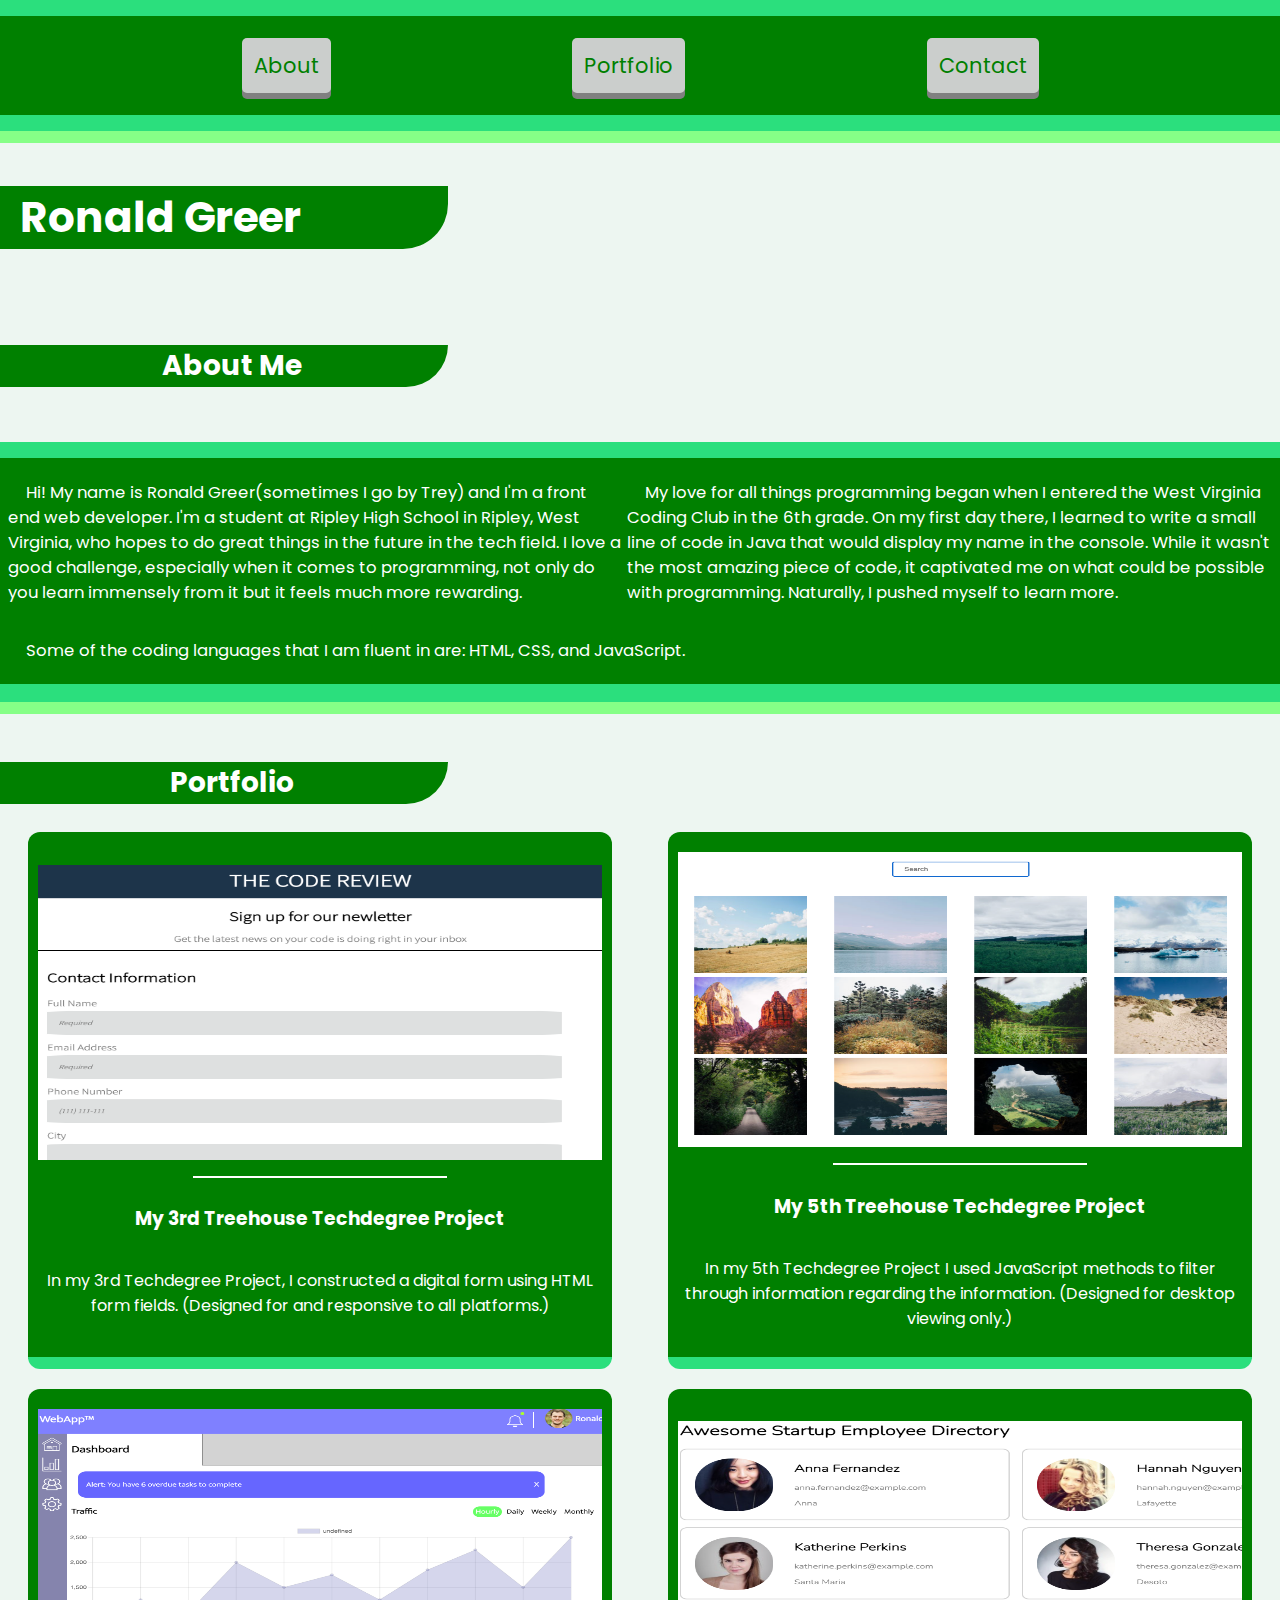
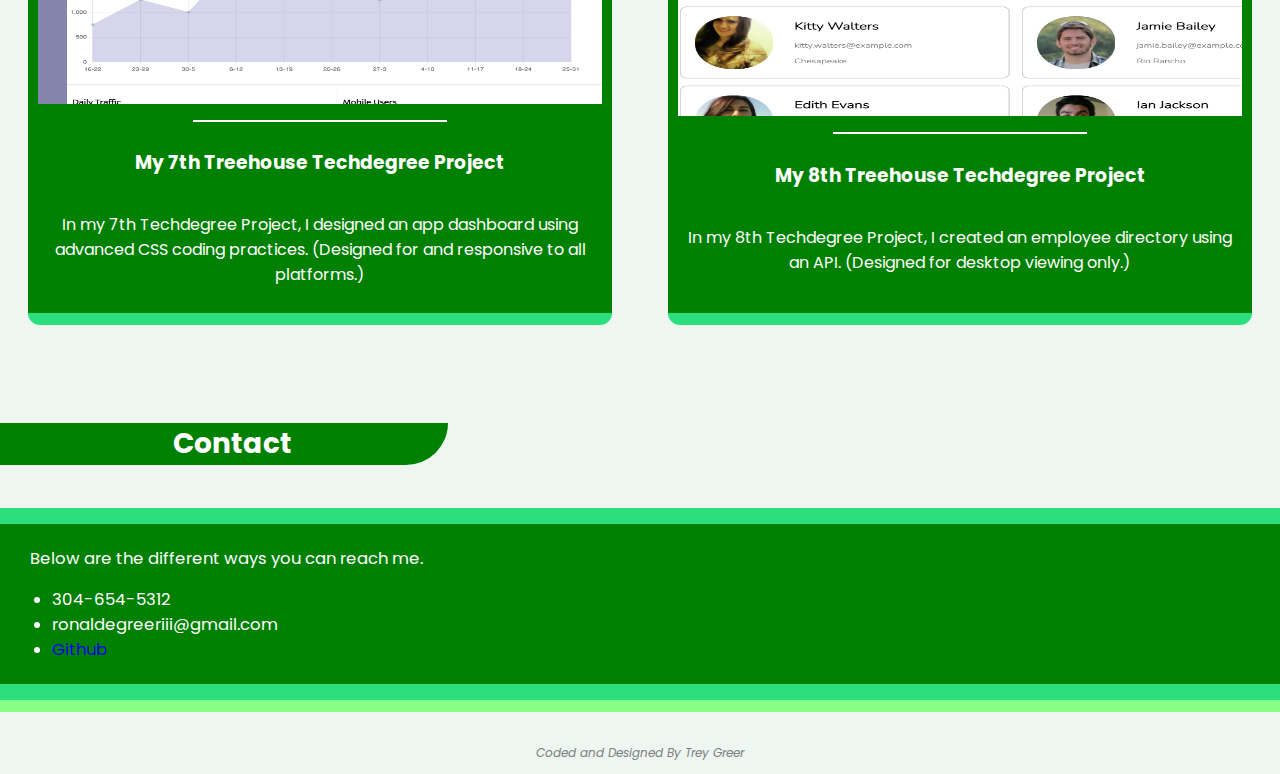
==== commit 27eb7cd0: "adjustments" ====
--- a/home.html
+++ b/home.html
@@ -24,8 +24,8 @@
         <div class="colorblock"></div>
         </div>
        <div class="abouttext">
-        <div id="newblock" class="stylewrapper">
-        <h3 id="abouthead">About Me</h3>
+        <div class="stylewrapper">
+        <h3 class="sechead" id="abouthead">About Me</h3>
         <div class="colorblock"></div>
         </div>
         <div class="maintextcontent">
@@ -41,8 +41,8 @@
 
     <section id="portfolio">
 
-        <div id="newblock" class="stylewrapper">
-        <h3 id="portfoliohead">Portfolio</h3>
+        <div class="stylewrapper">
+        <h3 class="sechead" id="portfoliohead">Portfolio</h3>
         <div class="colorblock"></div>
         </div>
 
@@ -78,8 +78,8 @@
     </section>
 
     <section id="contact">
-      <div id="newblock" class="stylewrapper">
-      <h3 id="contacthead">Contact</h3>
+      <div class="stylewrapper">
+      <h3 class="sechead" id="contacthead">Contact</h3>
       <div class="colorblock"></div>
       </div>
       <div class="contactparagraph">
--- a/homecss.css
+++ b/homecss.css
@@ -171,8 +171,8 @@
 }
 
 .portfolioimage {
-    height: 125px;
-    width: 130;
+    height: 155px;
+    width: 100%;
     margin-bottom: 8px;
 }
 
@@ -310,6 +310,11 @@
 
     /*about*/
 
+    .sechead {
+        display: flex;
+        justify-content: center;
+    }
+
     #about {
         grid-area: aboutsec;
         border-bottom: solid 18px #2BDF7D;
@@ -347,10 +352,6 @@
         font-size: 28px;
         border-bottom-right-radius: 45px;
         margin-bottom: 40px;
-    }
-
-    #newblock {
-        grid-template-columns: 20% 80%;
     }
 
     .abouttext {
@@ -462,8 +463,8 @@
     }
     
     .portfolioimage {
-        height: 275px;
-        width: 100;
+        height: 295px;
+        width: 100%;
         margin-bottom: 8px;
     }
     
